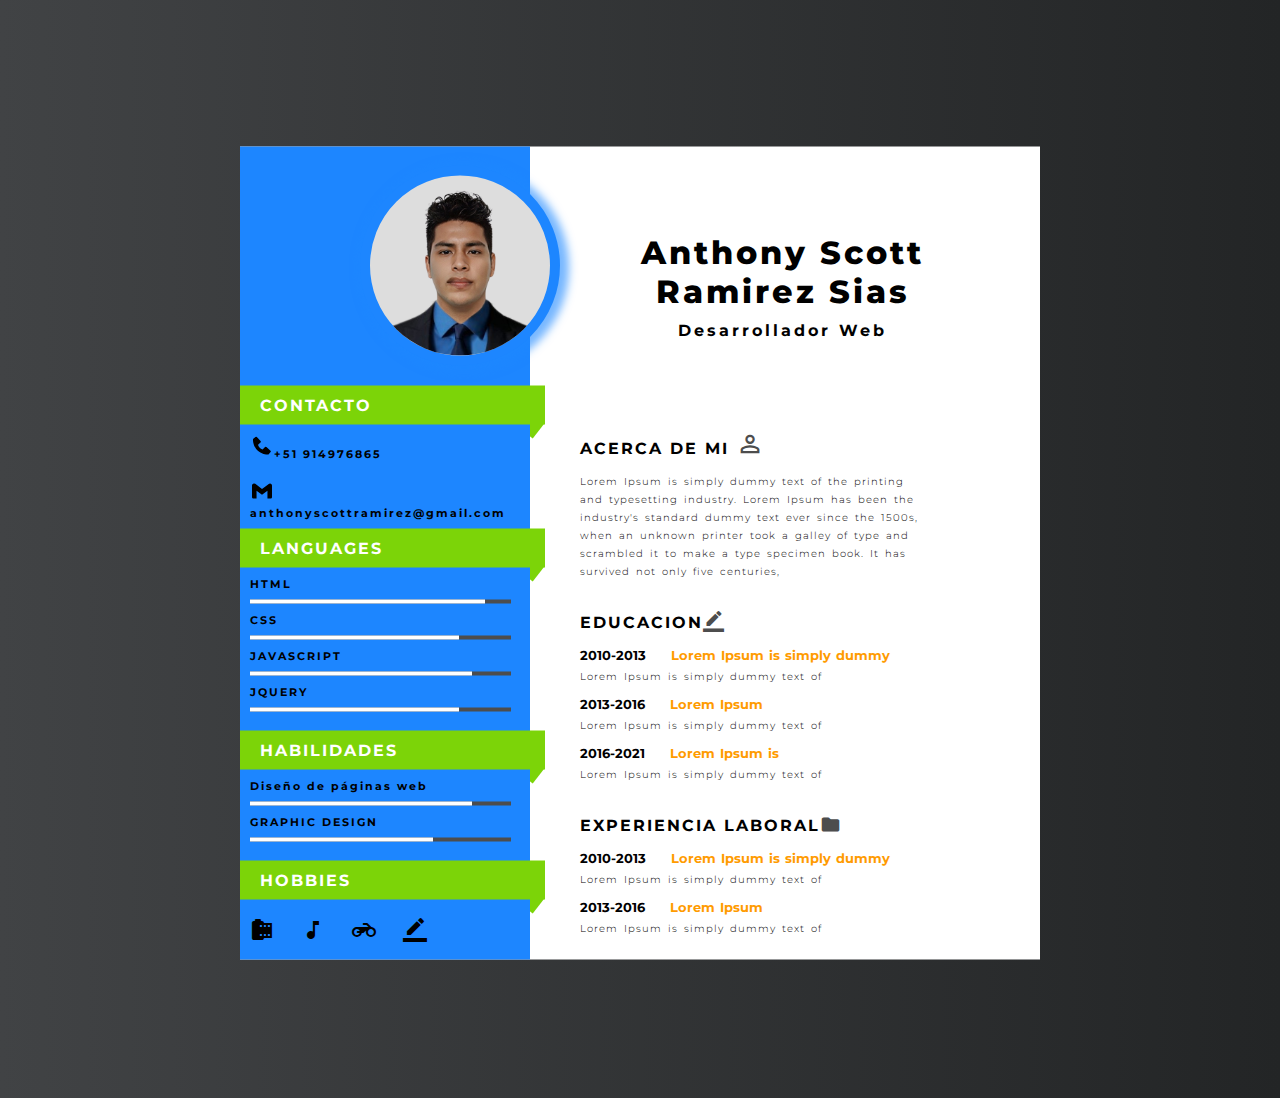
==== cv.html @ 8710fabb "cv" ====
<!DOCTYPE html>
<html lang="es">
<head>
	<title></title>
	<meta name="viewport" content="width=device-width, initial-scale=1.0">
	<link rel="stylesheet" type="text/css" href="css/style_cv.css">
	<link href="https://fonts.googleapis.com/icon?family=Material+Icons" rel="stylesheet">

</head>
<body>

<div class="main">
	<div class="left">
		<br>
		<div class="profile-img"><img src="img/MiFoto.png"></div>

		<div class="box-1">
			<div class="heading">
				<p>CONTACTO</p>
			</div>
			<p class="p1"><img src="img/iconos/telefono.svg" alt="">+51 914976865</p>
			<p class="p1"><img src="img/iconos/correo.svg" alt="">anthonyscottramirez@gmail.com</p>
		</div>

		<div class="box-1">
			<div class="heading">
				<p>LANGUAGES</p>
			</div>

			<p class="p1">HTML
			<div class="skill-container">
				<div class="skill html"></div>
			</div>
			</p>

			<p class="p1">CSS
			<div class="skill-container">
				<div class="skill css"></div>
			</div>
			</p>

			<p class="p1">JAVASCRIPT
			<div class="skill-container">
				<div class="skill js"></div>
			</div>
			</p>

			<p class="p1">JQUERY
			<div class="skill-container">
				<div class="skill jquery"></div>
			</div>
			</p>
		</div>
		<br>

		<div class="box-1">
			<div class="heading">
				<p>HABILIDADES</p>
			</div>

			<p class="p1">Diseño de páginas web
			<div class="skill-container">
				<div class="skill web"></div>
			</div>
			</p>

			<p class="p1">GRAPHIC DESIGN
			<div class="skill-container">
				<div class="skill gra"></div>
			</div>
			</p>

			
		</div>
		<br>
		<div class="box-1">
			<div class="heading">
				<p>HOBBIES</p>
			</div>

			<div class="h-div">
				<i class="material-icons icons2">camera_roll</i>
				<i class="material-icons icons2">music_note</i>
				<i class="material-icons icons2">motorcycle</i>
				<i class="material-icons icons2">border_color</i>
			</div>
			
		</div>

	</div>


	<div class="right">
		<div class="name-div">
			<h1>Anthony Scott Ramirez Sias</h1>
			<p>Desarrollador Web</p>
		</div>

		<div class="box-2">
			<h2>ACERCA DE MI <i class="material-icons icons3" style="font-size: 28px!important; ">perm_identity</i></h2>
			<p class="p2">
				Lorem Ipsum is simply dummy text of the printing and typesetting industry. Lorem Ipsum has been the industry's standard dummy text ever since the 1500s,<br> when an unknown printer took a galley of type and scrambled it to make a type specimen book. It has survived not only five centuries,
			</p>
		</div>



		<div class="box-2">
			<h2>EDUCACION<i class="material-icons icons3" >border_color</i></h2>
			<p class="p3">2010-2013 <span>Lorem Ipsum is simply dummy</span></p>
			<p class="p2">
				Lorem Ipsum is simply dummy text of 
			</p>

			<p class="p3">2013-2016 <span>Lorem Ipsum </span></p>
			<p class="p2">
				Lorem Ipsum is simply dummy text of 
			</p>

			<p class="p3">2016-2021 <span>Lorem Ipsum is</span></p>
			<p class="p2">
				Lorem Ipsum is simply dummy text of 
			</p>
		</div>


		<div class="box-2">
			<h2>EXPERIENCIA LABORAL<i class="material-icons icons3" >folder</i></h2>
			<p class="p3">2010-2013 <span>Lorem Ipsum is simply dummy</span></p>
			<p class="p2">
				Lorem Ipsum is simply dummy text of 
			</p>

			<p class="p3">2013-2016 <span>Lorem Ipsum </span></p>
			<p class="p2">
				Lorem Ipsum is simply dummy text of 
			</p>

			
		</div>

	</div>
</div>
<div>

</div>




</body>
</html>
---- css/style_cv.css ----
@import url('https://fonts.googleapis.com/css2?family=Montserrat:ital,wght@0,400;0,500;0,600;0,700;0,800;0,900;1,500;1,600;1,700;1,800;1,900&display=swap');
body{
	background: #232526;  /* fallback for old browsers */
	background: -webkit-linear-gradient(to right, #414345, #232526);  /* Chrome 10-25, Safari 5.1-6 */
	background: linear-gradient(to right, #414345, #232526); /* W3C, IE 10+/ Edge, Firefox 16+, Chrome 26+, Opera 12+, Safari 7+ */
	height: 122vh;
	font-weight: bold;
	letter-spacing: 2px;
}
*{
	margin: 0px; 
	padding: 0px; 
	font-family: 'Montserrat', sans-serif;
}
.main{
	background-color: white;
	height: auto;
	width: 800px;
	position: absolute;
	transform: translate(-50%, -50%);
	left: 50%;
	top: 60%;
	margin-top: 1%;
	margin-bottom: 1%;
}
.left{
	background-color: #1d86ff;
	width: 290px;
	height: 100%;
	float: left;
}
.right{
	width: 450px;
	float: left;
}
.right .name-div h1{
	font-weight: 800;
}
.profile-img{
	height: 180px;
	width: 180px;
	background-color: #ddd;
	border-radius: 50%;
	margin-bottom: 20px;
	margin-left: 120px;
	border: 10px solid #1d86ff;
	box-shadow: 4px 2px 9px 5px #1d87ff9a;
}
.profile-img img{
	width: 100%;
	border-radius: 50%;
}
.box-1{
	position: relative;
}
.heading{
	background-color: #7cd408;
	padding: 10px;
	color: #ffffff;
	text-align: left;
	padding-left: 20px;
	margin-right: -15px;
}
.heading::after{
	content: '';
	position: absolute;
	width: 120px;
	height: 18px;
	background-color: #7cd408;
	left: 191px;
	top: 0;
	transform:rotate(38deg);
	z-index: -1;
}
.p1{
	padding: 9px 10px;
	font-size: 11px;
}
.icons1{
	font-size: 16px!important;
	padding-right: 10px!important;
	vertical-align: sub;
}
.skill-container{
	width: 90%;
	background-color: #4d4d4d;
	margin: 0px 10px;
}
.skill{
	text-align: right;
	padding-top: 2px;
	padding-bottom: 2px;
	color: white;
}
.html{
	width: 90%;
	background-color: white;
}
.css{
	width: 80%;
	background-color: white;
}
.js{
	width: 85%;
	background-color: white;
}
.jquery{
	width: 80%;
	background-color: white;
}
.web {
	width: 85%;
	background-color: white;
}
.gra{
	width: 70%;
	background-color: white;
}
.icons2{
	padding: 18px 10px;
}
.name-div{
	padding: 86px 0px 60px 55px;
	text-align: center;
	letter-spacing: 3px;
}
.name-div h1{
	margin-bottom: 10px;
}
.box-2{
	padding: 0px 50px;
	margin-top: 30px;
}
.p2{
	font-size: 10px;
	font-weight: 300;
	letter-spacing: 1px;
	word-spacing: 2px;
	line-height: 18px;
	margin-top: 5px;
}
h2{
	font-size: 16px;
	margin-bottom: 15px;
}
.icons3{
	vertical-align: bottom;
	font-size: 21px!important;
	color: #4d4d4d;
}
.p3{
	font-size: 13px;
	word-spacing: 1px;
	letter-spacing: 0px;
	margin-top: 10px;
}
.p3 span{
	color: #ff9b00; padding-left: 20px;
}
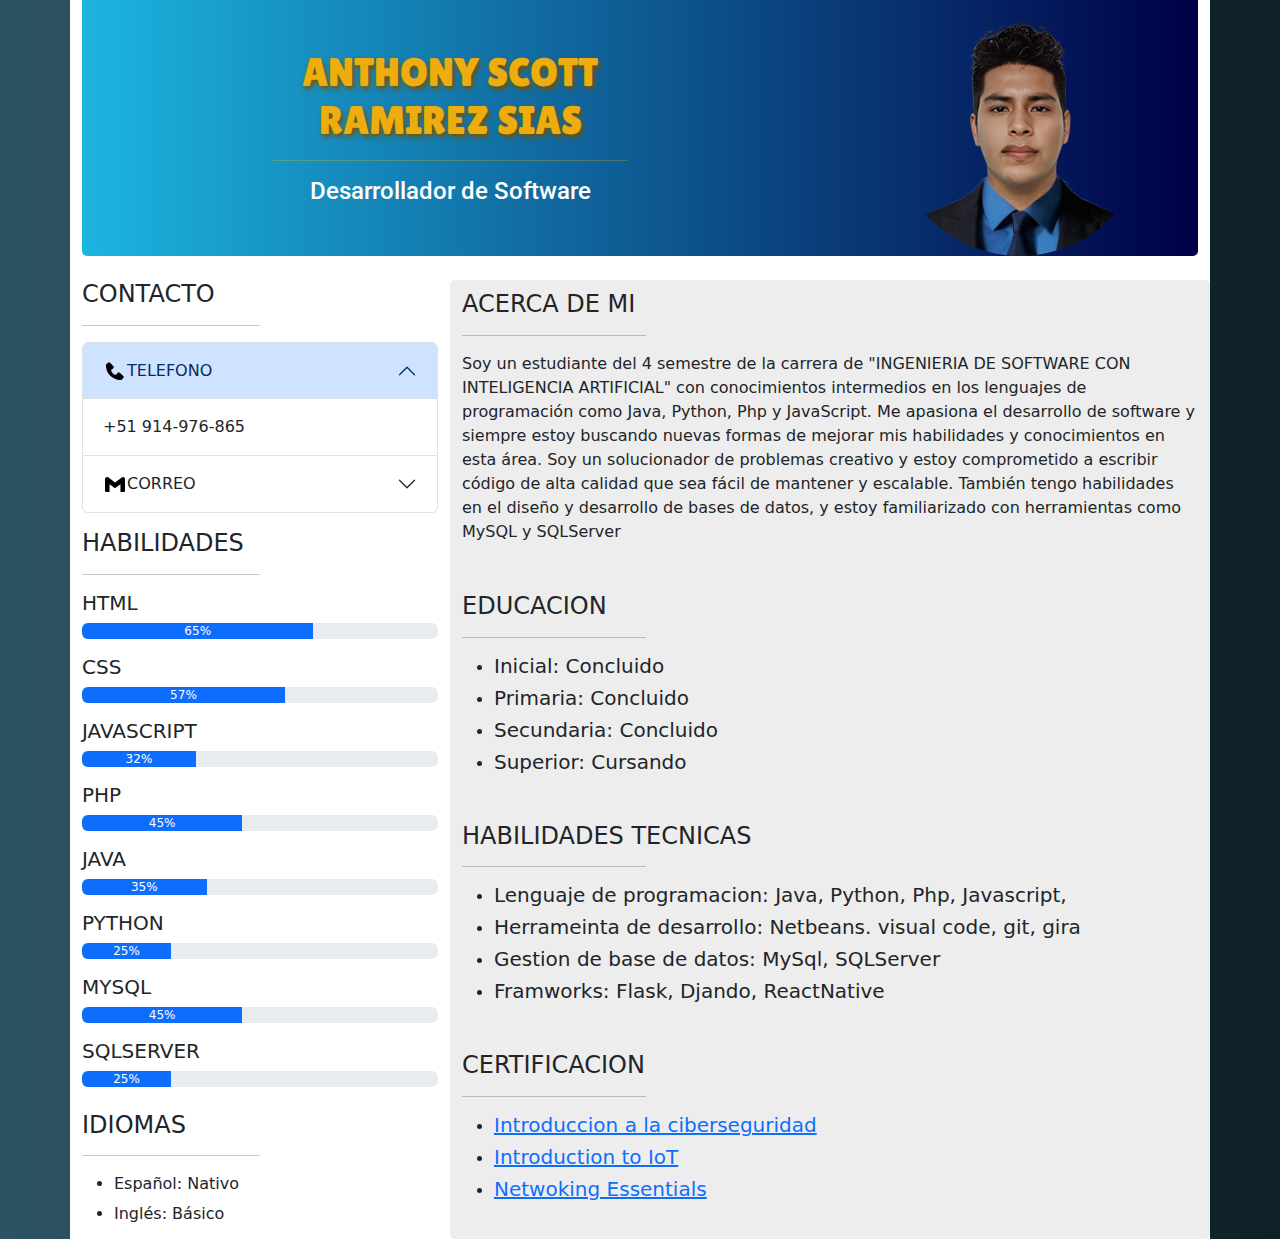
==== commit 07a04976: "cv" ====
--- a/cv.html
+++ b/cv.html
@@ -1,152 +1,216 @@
 <!DOCTYPE html>
 <html lang="es">
 <head>
-	<title></title>
-	<meta name="viewport" content="width=device-width, initial-scale=1.0">
-	<link rel="stylesheet" type="text/css" href="css/style_cv.css">
-	<link href="https://fonts.googleapis.com/icon?family=Material+Icons" rel="stylesheet">
-
+    <meta charset="UTF-8">
+    <meta http-equiv="X-UA-Compatible" content="IE=edge">
+    <meta name="viewport" content="width=device-width, initial-scale=1.0">
+    <link rel="stylesheet" href="css/estilo_cv.css">
+    <link rel="stylesheet" href="https://cdn.jsdelivr.net/npm/bootstrap@5.3.0-alpha2/dist/css/bootstrap.min.css">
+    <title>Mi CV</title>
 </head>
 <body>
-
-<div class="main">
-	<div class="left">
-		<br>
-		<div class="profile-img"><img src="img/MiFoto.png"></div>
-
-		<div class="box-1">
-			<div class="heading">
-				<p>CONTACTO</p>
-			</div>
-			<p class="p1"><img src="img/iconos/telefono.svg" alt="">+51 914976865</p>
-			<p class="p1"><img src="img/iconos/correo.svg" alt="">anthonyscottramirez@gmail.com</p>
-		</div>
-
-		<div class="box-1">
-			<div class="heading">
-				<p>LANGUAGES</p>
-			</div>
-
-			<p class="p1">HTML
-			<div class="skill-container">
-				<div class="skill html"></div>
-			</div>
-			</p>
-
-			<p class="p1">CSS
-			<div class="skill-container">
-				<div class="skill css"></div>
-			</div>
-			</p>
-
-			<p class="p1">JAVASCRIPT
-			<div class="skill-container">
-				<div class="skill js"></div>
-			</div>
-			</p>
-
-			<p class="p1">JQUERY
-			<div class="skill-container">
-				<div class="skill jquery"></div>
-			</div>
-			</p>
-		</div>
-		<br>
-
-		<div class="box-1">
-			<div class="heading">
-				<p>HABILIDADES</p>
-			</div>
-
-			<p class="p1">Diseño de páginas web
-			<div class="skill-container">
-				<div class="skill web"></div>
-			</div>
-			</p>
-
-			<p class="p1">GRAPHIC DESIGN
-			<div class="skill-container">
-				<div class="skill gra"></div>
-			</div>
-			</p>
-
-			
-		</div>
-		<br>
-		<div class="box-1">
-			<div class="heading">
-				<p>HOBBIES</p>
-			</div>
-
-			<div class="h-div">
-				<i class="material-icons icons2">camera_roll</i>
-				<i class="material-icons icons2">music_note</i>
-				<i class="material-icons icons2">motorcycle</i>
-				<i class="material-icons icons2">border_color</i>
-			</div>
-			
-		</div>
-
-	</div>
-
-
-	<div class="right">
-		<div class="name-div">
-			<h1>Anthony Scott Ramirez Sias</h1>
-			<p>Desarrollador Web</p>
-		</div>
-
-		<div class="box-2">
-			<h2>ACERCA DE MI <i class="material-icons icons3" style="font-size: 28px!important; ">perm_identity</i></h2>
-			<p class="p2">
-				Lorem Ipsum is simply dummy text of the printing and typesetting industry. Lorem Ipsum has been the industry's standard dummy text ever since the 1500s,<br> when an unknown printer took a galley of type and scrambled it to make a type specimen book. It has survived not only five centuries,
-			</p>
-		</div>
-
-
-
-		<div class="box-2">
-			<h2>EDUCACION<i class="material-icons icons3" >border_color</i></h2>
-			<p class="p3">2010-2013 <span>Lorem Ipsum is simply dummy</span></p>
-			<p class="p2">
-				Lorem Ipsum is simply dummy text of 
-			</p>
-
-			<p class="p3">2013-2016 <span>Lorem Ipsum </span></p>
-			<p class="p2">
-				Lorem Ipsum is simply dummy text of 
-			</p>
-
-			<p class="p3">2016-2021 <span>Lorem Ipsum is</span></p>
-			<p class="p2">
-				Lorem Ipsum is simply dummy text of 
-			</p>
-		</div>
-
-
-		<div class="box-2">
-			<h2>EXPERIENCIA LABORAL<i class="material-icons icons3" >folder</i></h2>
-			<p class="p3">2010-2013 <span>Lorem Ipsum is simply dummy</span></p>
-			<p class="p2">
-				Lorem Ipsum is simply dummy text of 
-			</p>
-
-			<p class="p3">2013-2016 <span>Lorem Ipsum </span></p>
-			<p class="p2">
-				Lorem Ipsum is simply dummy text of 
-			</p>
-
-			
-		</div>
-
-	</div>
-</div>
-<div>
-
-</div>
-
-
-
-
+  <main class="container bg-white">
+    <header>
+      <div class="row">
+        <div class="col-md-2"></div>
+        <div class="col-md-4 text-center">
+          <br><br>
+          <h1>ANTHONY SCOTT RAMIREZ SIAS </h1>
+          <hr class="text-warning">
+          <h4 class="text-white">Desarrollador de Software</h4>
+        </div>
+        <div class="col-md-2"></div>
+        <div class="col-md-4 text-center">
+          <img src="img/MiFoto.png">
+        </div>
+        
+      </div>
+    </div>
+    </header>
+    <br>
+    <!-- SECCION IZQUIERDA -->
+    <div class="row">
+      <div class="col-md-4">
+
+        <div class="contacto mb-3">
+          <div>
+            <h4>CONTACTO</h4>
+          </div>
+          <div class="w-50">
+            <hr>
+          </div>
+            <div class="contacto_logo">
+              <div class="accordion" id="accordionExample">
+                <div class="accordion-item">
+                  <h2 class="accordion-header">
+                    <button class="accordion-button" type="button" data-bs-toggle="collapse" data-bs-target="#collapseOne" aria-expanded="true" aria-controls="collapseOne">
+                      <img src="img/iconos/telefono.svg" alt=""> <span>TELEFONO</span>
+                    </button>
+                  </h2>
+                  <div id="collapseOne" class="accordion-collapse collapse show" data-bs-parent="#accordionExample">
+                    <div class="accordion-body">
+                      <span>+51 914-976-865</span>
+                    </div>
+                  </div>
+                </div>
+                <div class="accordion-item">
+                  <h2 class="accordion-header">
+                    <button class="accordion-button collapsed" type="button" data-bs-toggle="collapse" data-bs-target="#collapseTwo" aria-expanded="false" aria-controls="collapseTwo">
+                      <img src="img/iconos/correo.svg" alt=""> <span>CORREO</span>
+                    </button>
+                  </h2>
+                  <div id="collapseTwo" class="accordion-collapse collapse" data-bs-parent="#accordionExample">
+                    <div class="accordion-body">
+                      <span>anthonyscottramirez@gmail.com</span>
+                    </div>
+                  </div>
+                </div>           
+              </div>
+            </div>
+        </div>
+
+        <div class="habilidades">
+          <div class="habilidades">
+              <div>
+                <h4>HABILIDADES</h4>
+              </div>
+              <div class="w-50">
+                <hr>
+              </div>
+              <div>
+                <h5>HTML</h5>
+                <div class="progress mb-3" role="progressbar" aria-valuenow="25" aria-valuemin="0" aria-valuemax="100">
+                  <div class="progress-bar bg-primary" style="width: 65%">65%</div>
+                </div>
+
+                <h5>CSS</h5>
+                <div class="progress mb-3" role="progressbar" aria-label="Info example" aria-valuenow="50" aria-valuemin="0" aria-valuemax="100">
+                  <div class="progress-bar bg-primary"  style="width: 57%">57%</div>
+                </div>
+
+                <h5>JAVASCRIPT</h5>
+                <div class="progress mb-3" role="progressbar" aria-label="Warning example" aria-valuenow="75" aria-valuemin="0" aria-valuemax="100">
+                  <div class="progress-bar bg-primary"  style="width: 32%">32%</div>
+                </div>
+
+                <h5>PHP</h5>
+                <div class="progress mb-3 " role="progressbar" aria-label="Danger example" aria-valuenow="100" aria-valuemin="0" aria-valuemax="100">
+                  <div class="progress-bar bg-primary"  style="width: 45%">45%</div>
+                </div>
+
+                <h5>JAVA</h5>
+                <div class="progress mb-3" role="progressbar" aria-label="Danger example" aria-valuenow="100" aria-valuemin="0" aria-valuemax="100">
+                  <div class="progress-bar bg-primary"  style="width: 35%">35%</div>
+                </div>
+
+                <h5>PYTHON</h5>
+                <div class="progress mb-3" role="progressbar" aria-label="Danger example" aria-valuenow="100" aria-valuemin="0" aria-valuemax="100">
+                  <div class="progress-bar bg-primary"  style="width: 25%">25%</div>
+                </div>
+
+                <h5>MYSQL</h5>
+                <div class="progress mb-3" role="progressbar" aria-label="Danger example" aria-valuenow="100" aria-valuemin="0" aria-valuemax="100">
+                  <div class="progress-bar bg-primary"  style="width: 45%">45%</div>
+                </div>
+
+                <h5>SQLSERVER</h5>
+                <div class="progress mb-4" role="progressbar" aria-label="Danger example" aria-valuenow="100" aria-valuemin="0" aria-valuemax="100">
+                  <div class="progress-bar bg-primary"  style="width: 25%">25%</div>
+                </div>
+
+              </div>
+          </div>
+        </div>
+
+        <div class="idioma">
+          <div>
+            <h4>IDIOMAS</h4>
+          </div>
+          <div class="w-50">
+            <hr>
+          </div>
+          <ul>
+            <li><h6>Español:    Nativo</h6></li>
+            <li><h6>Inglés:     Básico</h6></li>
+          </ul>
+        </div>
+
+      </div>
+
+      <!-- SECCION DERECHA -->
+      <div class="col-md-8 seccion_derecha">
+
+        <!-- ACERCA DE MI -->
+        <div class="mb-5">
+              <div class="acerca_de_mi">
+                  <div>
+                    <h4>ACERCA DE MI</h4>
+                  </div>
+                  <div class="linea w-25">
+                    <hr>
+                  </div>
+                  <div><p>Soy un estudiante del 4 semestre de la carrera de "INGENIERIA DE SOFTWARE CON INTELIGENCIA ARTIFICIAL" con conocimientos intermedios en los lenguajes de programación como Java, Python, Php y JavaScript. Me apasiona el desarrollo de software y siempre estoy buscando nuevas formas de mejorar mis habilidades y conocimientos en esta área. Soy un solucionador de problemas creativo y estoy comprometido a escribir código de alta calidad que sea fácil de mantener y escalable. También tengo habilidades en el diseño y desarrollo de bases de datos, y estoy familiarizado con herramientas como MySQL y SQLServer</p></div>
+              </div>
+        </div>
+
+        <!-- FORMACION -->
+
+          <div class="mb-5">
+              <div>
+                <h4>EDUCACION</h4>
+              </div>
+              <div class="linea w-25">
+                <hr>
+              </div>
+              <div>
+                <ul>
+                  <li><h5>Inicial: Concluido  </h5></li>
+                  <li><h5>Primaria: Concluido</h5></li>
+                  <li><h5>Secundaria: Concluido</h5></li>
+                  <li><h5>Superior: Cursando</h5></li>
+                </ul>
+              </div>
+          </div>
+
+          <!-- Habilidades tecnicas -->
+          <div class="mb-5">
+            <div>
+              <h4>HABILIDADES TECNICAS</h4>
+            </div>
+            <div class="linea w-25">
+              <hr>
+            </div>
+            <div>
+              <ul>
+                <li><h5>Lenguaje de programacion: Java, Python, Php, Javascript,  </h5></li>
+                <li><h5>Herrameinta de desarrollo: Netbeans. visual code, git, gira</h5></li>
+                <li><h5>Gestion de base de datos: MySql, SQLServer</h5></li>
+                <li><h5>Framworks: Flask, Djando, ReactNative</h5></li>
+              </ul>
+            </div>
+          </div>
+
+        <!-- CERTIFICADOS -->
+        <div class="certificado ">
+          <div>
+            <h4>CERTIFICACION</h4>
+          </div>
+          <div class="linea w-25">
+            <hr>
+          </div>
+          <div>
+            <ul>
+              <li><h5><a target="_blank" href="https://drive.google.com/file/d/1UM-7TQ8idvlc7zoFAQKpB3_iMfvPYKLU/view?usp=share_link">Introduccion a la ciberseguridad</a></h5></li>
+              <li><h5><a target="_blank" href="https://drive.google.com/file/d/12CK8Zz5y7uemvMbdrowOvV12OxavSzDN/view?usp=share_link">Introduction to IoT</a></h5></li>
+              <li><h5><a target="_blank" href="https://drive.google.com/file/d/1BqZZOOfHJ05Ta8zebTATySy6yWS6qBB5/view?usp=share_link">Netwoking Essentials</a></h5></li>
+            </ul>
+          </div>
+        </div>
+          
+      </div>
+    </div>
+
+  </main>
+    <script src="	https://cdn.jsdelivr.net/npm/bootstrap@5.3.0-alpha2/dist/js/bootstrap.bundle.min.js"></script>
 </body>
 </html>--- a/css/estilo_cv.css
+++ b/css/estilo_cv.css
@@ -0,0 +1,42 @@
+@import url('https://fonts.googleapis.com/css2?family=Montserrat:ital,wght@0,400;0,500;0,600;0,700;0,800;0,900;1,500;1,600;1,700;1,800;1,900&display=swap');
+@import url('https://fonts.googleapis.com/css2?family=Lilita+One&display=swap');
+@import url('https://fonts.googleapis.com/css2?family=Roboto:wght@400;500;700;900&display=swap');
+
+body{
+	background: #0F2027;  /* fallback for old browsers */
+	background: -webkit-linear-gradient(to right, #2C5364, #203A43, #0F2027);  /* Chrome 10-25, Safari 5.1-6 */
+	background: linear-gradient(to right, #2C5364, #203A43, #0F2027); /* W3C, IE 10+/ Edge, Firefox 16+, Chrome 26+, Opera 12+, Safari 7+ */
+	
+}
+
+/* CABECERA */
+header{
+	background: #000046;  /* fallback for old browsers */
+	background: -webkit-linear-gradient(to right, #1CB5E0, #000046);  /* Chrome 10-25, Safari 5.1-6 */
+	background: linear-gradient(to right, #1CB5E0, #000046); /* W3C, IE 10+/ Edge, Firefox 16+, Chrome 26+, Opera 12+, Safari 7+ */
+	border-bottom-left-radius: 5px;
+	border-bottom-right-radius: 5px;
+}
+
+header h1{
+	/* font-family: 'Montserrat', sans-serif; */
+	font-weight: 400;
+	font-family: 'Lilita One', cursive;
+	color: #EEAD0E;
+	text-shadow: 2px 3px 5px  #755200;
+}
+
+header h4{
+	font-family: 'Roboto', sans-serif;
+}
+
+header img{
+	border-radius: 50%;
+}
+
+/* Seccion  deracha */
+.seccion_derecha{
+	background-color: #EDEDED;
+	border-radius: 5px;
+	padding: 10px;
+}
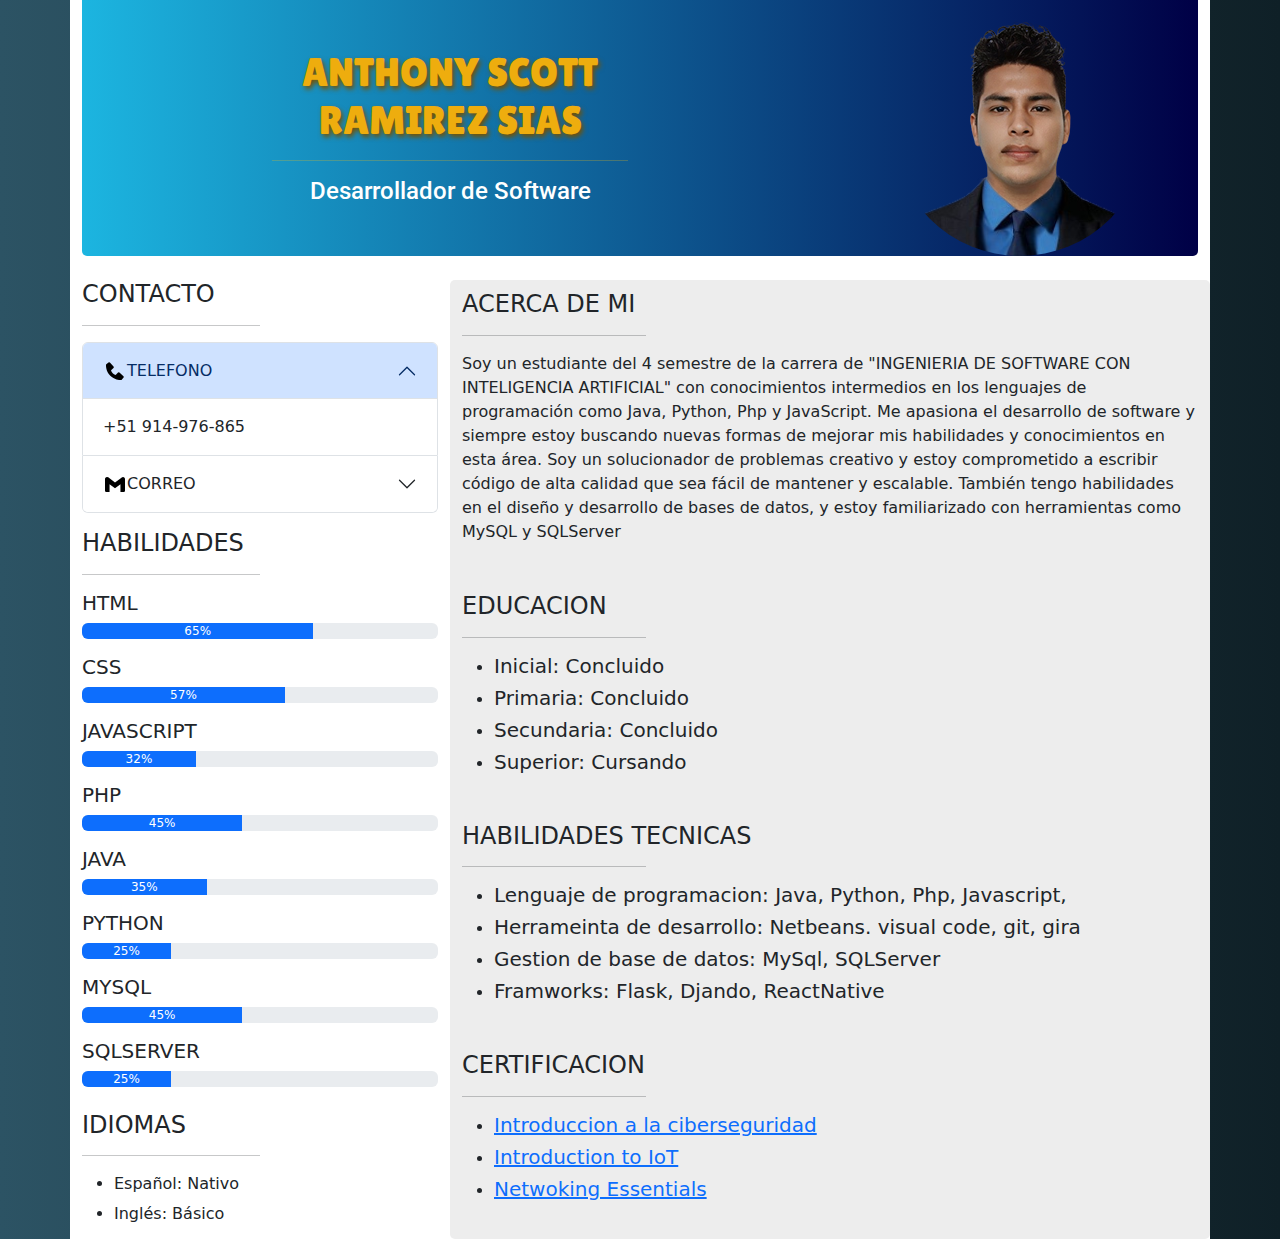
==== commit d5721d26: "Añadido bootstrap local" ====
--- a/cv.html
+++ b/cv.html
@@ -5,7 +5,7 @@
     <meta http-equiv="X-UA-Compatible" content="IE=edge">
     <meta name="viewport" content="width=device-width, initial-scale=1.0">
     <link rel="stylesheet" href="css/estilo_cv.css">
-    <link rel="stylesheet" href="https://cdn.jsdelivr.net/npm/bootstrap@5.3.0-alpha2/dist/css/bootstrap.min.css">
+    <link rel="stylesheet" href="css/bootstrap.min.css">
     <title>Mi CV</title>
 </head>
 <body>
@@ -211,6 +211,6 @@
     </div>
 
   </main>
-    <script src="	https://cdn.jsdelivr.net/npm/bootstrap@5.3.0-alpha2/dist/js/bootstrap.bundle.min.js"></script>
+    <script src="js/bootstrap.bundle.min.js"></script>
 </body>
 </html>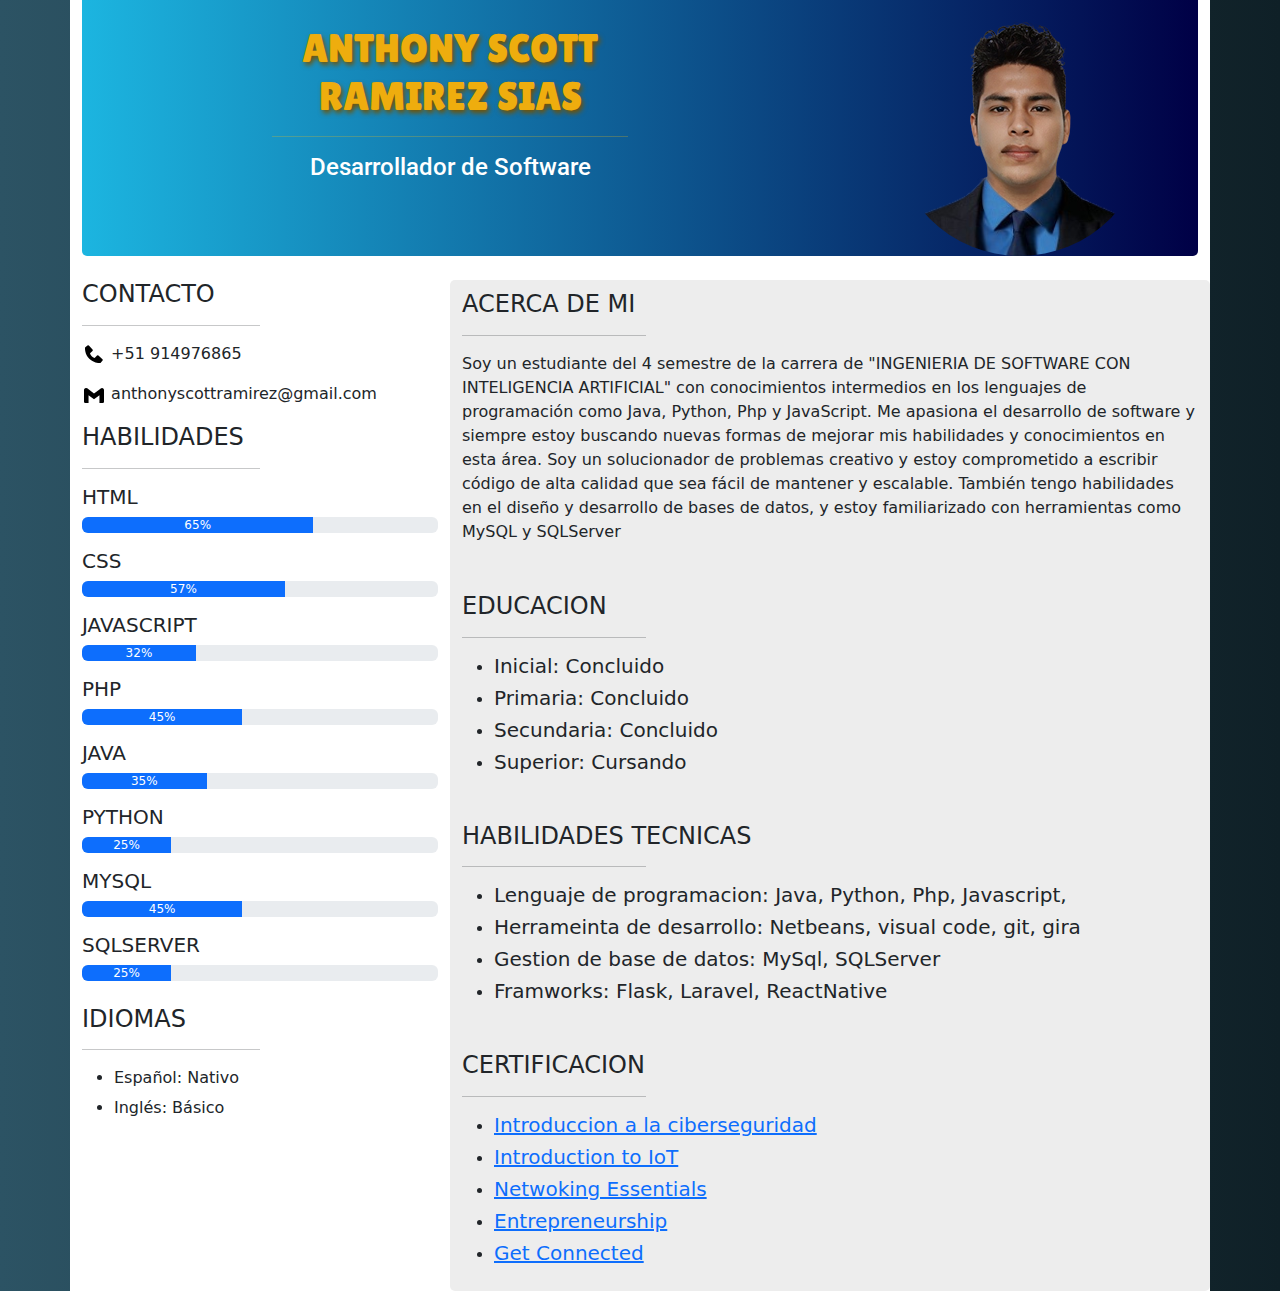
==== commit 258047d5: "Actualizado cv" ====
--- a/cv.html
+++ b/cv.html
@@ -14,14 +14,14 @@
       <div class="row">
         <div class="col-md-2"></div>
         <div class="col-md-4 text-center">
-          <br><br>
+          <br>
           <h1>ANTHONY SCOTT RAMIREZ SIAS </h1>
           <hr class="text-warning">
           <h4 class="text-white">Desarrollador de Software</h4>
         </div>
         <div class="col-md-2"></div>
-        <div class="col-md-4 text-center">
-          <img src="img/MiFoto.png">
+        <div class=" image col-md-4 text-center">
+          <img src="img/MiFoto.png" alt="">
         </div>
         
       </div>
@@ -40,31 +40,13 @@
             <hr>
           </div>
             <div class="contacto_logo">
-              <div class="accordion" id="accordionExample">
-                <div class="accordion-item">
-                  <h2 class="accordion-header">
-                    <button class="accordion-button" type="button" data-bs-toggle="collapse" data-bs-target="#collapseOne" aria-expanded="true" aria-controls="collapseOne">
-                      <img src="img/iconos/telefono.svg" alt=""> <span>TELEFONO</span>
-                    </button>
-                  </h2>
-                  <div id="collapseOne" class="accordion-collapse collapse show" data-bs-parent="#accordionExample">
-                    <div class="accordion-body">
-                      <span>+51 914-976-865</span>
-                    </div>
-                  </div>
-                </div>
-                <div class="accordion-item">
-                  <h2 class="accordion-header">
-                    <button class="accordion-button collapsed" type="button" data-bs-toggle="collapse" data-bs-target="#collapseTwo" aria-expanded="false" aria-controls="collapseTwo">
-                      <img src="img/iconos/correo.svg" alt=""> <span>CORREO</span>
-                    </button>
-                  </h2>
-                  <div id="collapseTwo" class="accordion-collapse collapse" data-bs-parent="#accordionExample">
-                    <div class="accordion-body">
-                      <span>anthonyscottramirez@gmail.com</span>
-                    </div>
-                  </div>
-                </div>           
+              <div class="telefono mb-3">
+                <img src="img/iconos/telefono.svg">
+                <span>+51 914976865</span>
+              </div>
+              <div class="correo mb-3">
+                <img src="img/iconos/correo.svg">
+                <span>anthonyscottramirez@gmail.com</span>
               </div>
             </div>
         </div>
@@ -183,9 +165,9 @@
             <div>
               <ul>
                 <li><h5>Lenguaje de programacion: Java, Python, Php, Javascript,  </h5></li>
-                <li><h5>Herrameinta de desarrollo: Netbeans. visual code, git, gira</h5></li>
+                <li><h5>Herrameinta de desarrollo: Netbeans,   visual code, git, gira</h5></li>
                 <li><h5>Gestion de base de datos: MySql, SQLServer</h5></li>
-                <li><h5>Framworks: Flask, Djando, ReactNative</h5></li>
+                <li><h5>Framworks: Flask, Laravel, ReactNative</h5></li>
               </ul>
             </div>
           </div>
@@ -203,6 +185,8 @@
               <li><h5><a target="_blank" href="https://drive.google.com/file/d/1UM-7TQ8idvlc7zoFAQKpB3_iMfvPYKLU/view?usp=share_link">Introduccion a la ciberseguridad</a></h5></li>
               <li><h5><a target="_blank" href="https://drive.google.com/file/d/12CK8Zz5y7uemvMbdrowOvV12OxavSzDN/view?usp=share_link">Introduction to IoT</a></h5></li>
               <li><h5><a target="_blank" href="https://drive.google.com/file/d/1BqZZOOfHJ05Ta8zebTATySy6yWS6qBB5/view?usp=share_link">Netwoking Essentials</a></h5></li>
+              <li><h5><a target="_blank" href="https://drive.google.com/file/d/1KXFdxHKLUwuSQWB1eQl5Hqxv3xAOcpiB/view?usp=share_link">Entrepreneurship</a></h5></li>
+              <li><h5><a target="_blank" href="https://drive.google.com/file/d/11BIm_Y7Jq5NMbPYSuS9Qfya06PtvhBia/view?usp=share_link">Get Connected</a></h5></li>
             </ul>
           </div>
         </div>
@@ -212,5 +196,8 @@
 
   </main>
     <script src="js/bootstrap.bundle.min.js"></script>
+    <script src="js/html2canvas.min.js"></script>
+    <script src="js/html2pdf.bundle.min.js"></script>
+    <script src="js/boton.js"></script>
 </body>
 </html>--- a/css/estilo_cv.css
+++ b/css/estilo_cv.css
@@ -34,6 +34,8 @@
 	border-radius: 50%;
 }
 
+
+
 /* Seccion  deracha */
 .seccion_derecha{
 	background-color: #EDEDED;
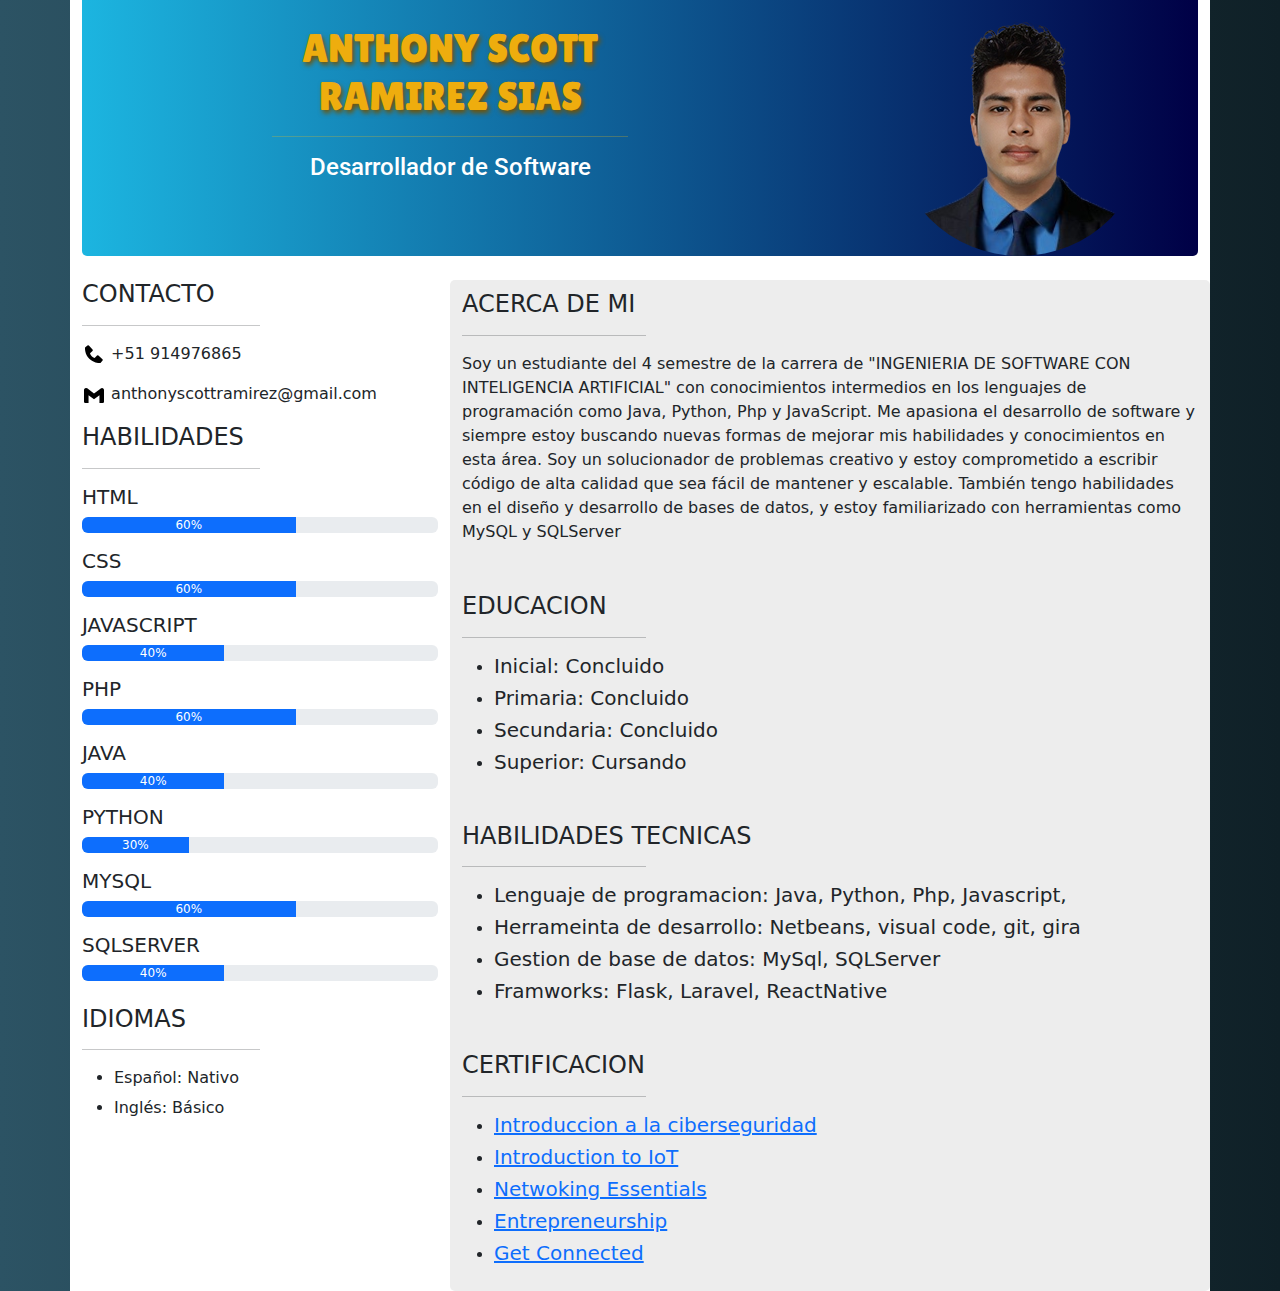
==== commit a0f3bcb2: "actualizado" ====
--- a/cv.html
+++ b/cv.html
@@ -62,42 +62,42 @@
               <div>
                 <h5>HTML</h5>
                 <div class="progress mb-3" role="progressbar" aria-valuenow="25" aria-valuemin="0" aria-valuemax="100">
-                  <div class="progress-bar bg-primary" style="width: 65%">65%</div>
+                  <div class="progress-bar bg-primary" style="width: 60%">60%</div>
                 </div>
 
                 <h5>CSS</h5>
                 <div class="progress mb-3" role="progressbar" aria-label="Info example" aria-valuenow="50" aria-valuemin="0" aria-valuemax="100">
-                  <div class="progress-bar bg-primary"  style="width: 57%">57%</div>
+                  <div class="progress-bar bg-primary"  style="width: 60%">60%</div>
                 </div>
 
                 <h5>JAVASCRIPT</h5>
                 <div class="progress mb-3" role="progressbar" aria-label="Warning example" aria-valuenow="75" aria-valuemin="0" aria-valuemax="100">
-                  <div class="progress-bar bg-primary"  style="width: 32%">32%</div>
+                  <div class="progress-bar bg-primary"  style="width: 40%">40%</div>
                 </div>
 
                 <h5>PHP</h5>
                 <div class="progress mb-3 " role="progressbar" aria-label="Danger example" aria-valuenow="100" aria-valuemin="0" aria-valuemax="100">
-                  <div class="progress-bar bg-primary"  style="width: 45%">45%</div>
+                  <div class="progress-bar bg-primary"  style="width: 60%">60%</div>
                 </div>
 
                 <h5>JAVA</h5>
                 <div class="progress mb-3" role="progressbar" aria-label="Danger example" aria-valuenow="100" aria-valuemin="0" aria-valuemax="100">
-                  <div class="progress-bar bg-primary"  style="width: 35%">35%</div>
+                  <div class="progress-bar bg-primary"  style="width: 40%">40%</div>
                 </div>
 
                 <h5>PYTHON</h5>
                 <div class="progress mb-3" role="progressbar" aria-label="Danger example" aria-valuenow="100" aria-valuemin="0" aria-valuemax="100">
-                  <div class="progress-bar bg-primary"  style="width: 25%">25%</div>
+                  <div class="progress-bar bg-primary"  style="width: 30%">30%</div>
                 </div>
 
                 <h5>MYSQL</h5>
                 <div class="progress mb-3" role="progressbar" aria-label="Danger example" aria-valuenow="100" aria-valuemin="0" aria-valuemax="100">
-                  <div class="progress-bar bg-primary"  style="width: 45%">45%</div>
+                  <div class="progress-bar bg-primary"  style="width: 60%">60%</div>
                 </div>
 
                 <h5>SQLSERVER</h5>
                 <div class="progress mb-4" role="progressbar" aria-label="Danger example" aria-valuenow="100" aria-valuemin="0" aria-valuemax="100">
-                  <div class="progress-bar bg-primary"  style="width: 25%">25%</div>
+                  <div class="progress-bar bg-primary"  style="width: 40%">40%</div>
                 </div>
 
               </div>
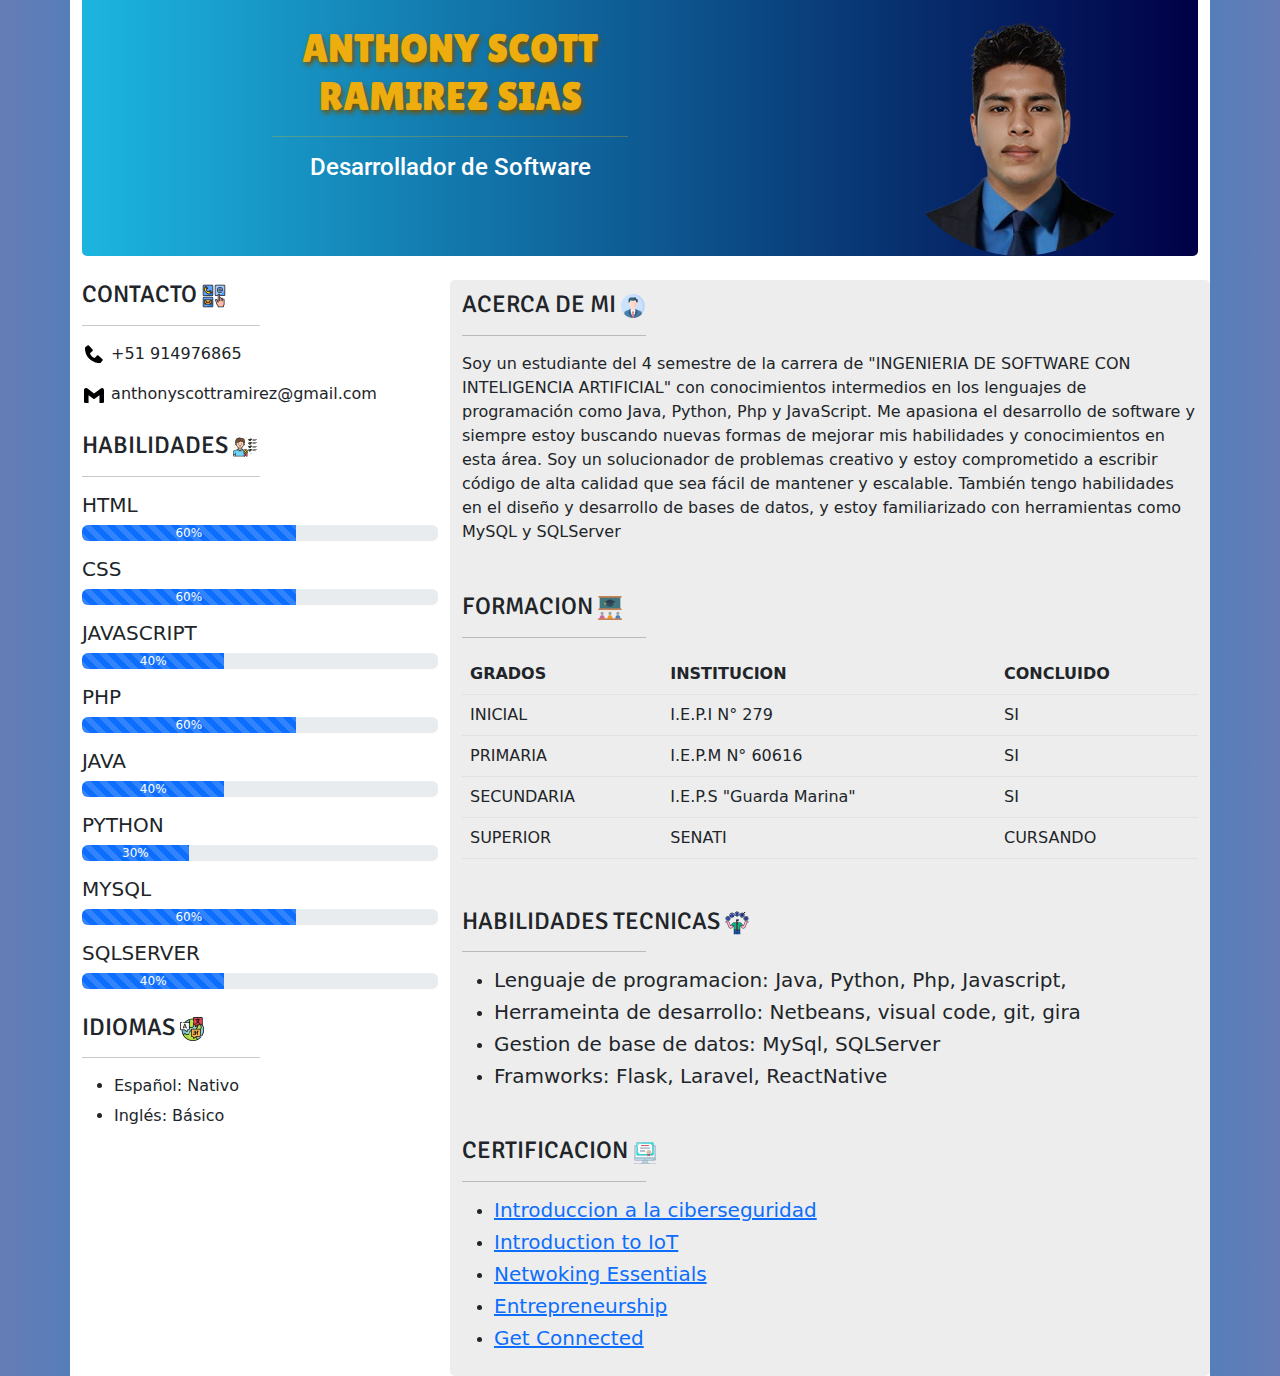
==== commit 3b9497b1: "cv actualizado" ====
--- a/cv.html
+++ b/cv.html
@@ -34,12 +34,12 @@
 
         <div class="contacto mb-3">
           <div>
-            <h4>CONTACTO</h4>
+            <h4>CONTACTO <span></span> <img src="img/iconos/ico_cv/contacto.png"></h4>
           </div>
           <div class="w-50">
             <hr>
           </div>
-            <div class="contacto_logo">
+            <div class="contacto_logo mb-4">
               <div class="telefono mb-3">
                 <img src="img/iconos/telefono.svg">
                 <span>+51 914976865</span>
@@ -54,50 +54,50 @@
         <div class="habilidades">
           <div class="habilidades">
               <div>
-                <h4>HABILIDADES</h4>
+                <h4>HABILIDADES <span></span> <img src="img/iconos/ico_cv/habilidad.png"></h4>
               </div>
               <div class="w-50">
                 <hr>
               </div>
               <div>
                 <h5>HTML</h5>
-                <div class="progress mb-3" role="progressbar" aria-valuenow="25" aria-valuemin="0" aria-valuemax="100">
-                  <div class="progress-bar bg-primary" style="width: 60%">60%</div>
+                <div class="progress mb-3" role="progressbar" aria-label="Animated striped example" aria-valuenow="75" aria-valuemin="0" aria-valuemax="100">
+                  <div class="progress-bar progress-bar-striped progress-bar-animated" style="width: 60%">60%</div>
                 </div>
 
                 <h5>CSS</h5>
-                <div class="progress mb-3" role="progressbar" aria-label="Info example" aria-valuenow="50" aria-valuemin="0" aria-valuemax="100">
-                  <div class="progress-bar bg-primary"  style="width: 60%">60%</div>
-                </div>
+                <div class="progress mb-3" role="progressbar" aria-label="Animated striped example" aria-valuenow="75" aria-valuemin="0" aria-valuemax="100">
+                  <div class="progress-bar progress-bar-striped progress-bar-animated" style="width: 60%">60%</div>
+                </div>  
 
                 <h5>JAVASCRIPT</h5>
-                <div class="progress mb-3" role="progressbar" aria-label="Warning example" aria-valuenow="75" aria-valuemin="0" aria-valuemax="100">
-                  <div class="progress-bar bg-primary"  style="width: 40%">40%</div>
+                <div class="progress mb-3" role="progressbar" aria-label="Animated striped example" aria-valuenow="75" aria-valuemin="0" aria-valuemax="100">
+                  <div class="progress-bar progress-bar-striped progress-bar-animated" style="width: 40%">40%</div>
                 </div>
 
                 <h5>PHP</h5>
-                <div class="progress mb-3 " role="progressbar" aria-label="Danger example" aria-valuenow="100" aria-valuemin="0" aria-valuemax="100">
-                  <div class="progress-bar bg-primary"  style="width: 60%">60%</div>
-                </div>
+                <div class="progress mb-3" role="progressbar" aria-label="Animated striped example" aria-valuenow="75" aria-valuemin="0" aria-valuemax="100">
+                  <div class="progress-bar progress-bar-striped progress-bar-animated" style="width: 60%">60%</div>
+                </div> 
 
                 <h5>JAVA</h5>
                 <div class="progress mb-3" role="progressbar" aria-label="Danger example" aria-valuenow="100" aria-valuemin="0" aria-valuemax="100">
-                  <div class="progress-bar bg-primary"  style="width: 40%">40%</div>
+                  <div class="progress-bar progress-bar-striped progress-bar-animated"  style="width: 40%">40%</div>
                 </div>
 
                 <h5>PYTHON</h5>
                 <div class="progress mb-3" role="progressbar" aria-label="Danger example" aria-valuenow="100" aria-valuemin="0" aria-valuemax="100">
-                  <div class="progress-bar bg-primary"  style="width: 30%">30%</div>
+                  <div class="progress-bar progress-bar-striped progress-bar-animated"  style="width: 30%">30%</div>
                 </div>
 
                 <h5>MYSQL</h5>
                 <div class="progress mb-3" role="progressbar" aria-label="Danger example" aria-valuenow="100" aria-valuemin="0" aria-valuemax="100">
-                  <div class="progress-bar bg-primary"  style="width: 60%">60%</div>
+                  <div class="progress-bar progress-bar-striped progress-bar-animated"  style="width: 60%">60%</div>
                 </div>
 
                 <h5>SQLSERVER</h5>
                 <div class="progress mb-4" role="progressbar" aria-label="Danger example" aria-valuenow="100" aria-valuemin="0" aria-valuemax="100">
-                  <div class="progress-bar bg-primary"  style="width: 40%">40%</div>
+                  <div class="progress-bar progress-bar-striped progress-bar-animated"  style="width: 40%">40%</div>
                 </div>
 
               </div>
@@ -106,7 +106,7 @@
 
         <div class="idioma">
           <div>
-            <h4>IDIOMAS</h4>
+            <h4>IDIOMAS <span></span><img src="img/iconos/ico_cv/idiomas.png"></h4>
           </div>
           <div class="w-50">
             <hr>
@@ -126,7 +126,7 @@
         <div class="mb-5">
               <div class="acerca_de_mi">
                   <div>
-                    <h4>ACERCA DE MI</h4>
+                    <h4>ACERCA DE MI <span></span><img src="img/iconos/ico_cv/perfil.png" alt=""></h4>
                   </div>
                   <div class="linea w-25">
                     <hr>
@@ -139,25 +139,50 @@
 
           <div class="mb-5">
               <div>
-                <h4>EDUCACION</h4>
+                <h4>FORMACION <span></span><img src="img/iconos/ico_cv/formacion.png" alt=""></h4>
               </div>
               <div class="linea w-25">
                 <hr>
               </div>
               <div>
-                <ul>
-                  <li><h5>Inicial: Concluido  </h5></li>
-                  <li><h5>Primaria: Concluido</h5></li>
-                  <li><h5>Secundaria: Concluido</h5></li>
-                  <li><h5>Superior: Cursando</h5></li>
-                </ul>
+                <table class="table table-hover">
+                  <thead>
+                    <tr>
+                      <th>GRADOS</th>
+                      <th>INSTITUCION</th>
+                      <th>CONCLUIDO</th>
+                    </tr>
+                  </thead>
+                  <tbody>
+                    <tr>
+                      <td>INICIAL</td>
+                      <td>I.E.P.I N° 279</td>
+                      <td>SI</td>
+                    </tr>
+                    <tr>
+                      <td>PRIMARIA</td>
+                      <td>I.E.P.M N° 60616</td>
+                      <td>SI</td>
+                    </tr>
+                    <tr>
+                      <td>SECUNDARIA</td>
+                      <td>I.E.P.S "Guarda Marina"</td>
+                      <td>SI</td>
+                    </tr>
+                    <tr>
+                      <td>SUPERIOR</td>
+                      <td>SENATI</td>
+                      <td>CURSANDO</td>
+                    </tr>
+                  </tbody>
+                </table>
               </div>
           </div>
 
           <!-- Habilidades tecnicas -->
           <div class="mb-5">
             <div>
-              <h4>HABILIDADES TECNICAS</h4>
+              <h4>HABILIDADES TECNICAS <span></span> <img src="img/iconos/ico_cv/habilidades-tecnicas.png" alt=""></h4>
             </div>
             <div class="linea w-25">
               <hr>
@@ -175,7 +200,7 @@
         <!-- CERTIFICADOS -->
         <div class="certificado ">
           <div>
-            <h4>CERTIFICACION</h4>
+            <h4>CERTIFICACION <span></span> <img src="img/iconos/ico_cv/certificado-en-linea.png" alt=""></h4>
           </div>
           <div class="linea w-25">
             <hr>
--- a/css/estilo_cv.css
+++ b/css/estilo_cv.css
@@ -1,11 +1,12 @@
 @import url('https://fonts.googleapis.com/css2?family=Montserrat:ital,wght@0,400;0,500;0,600;0,700;0,800;0,900;1,500;1,600;1,700;1,800;1,900&display=swap');
 @import url('https://fonts.googleapis.com/css2?family=Lilita+One&display=swap');
 @import url('https://fonts.googleapis.com/css2?family=Roboto:wght@400;500;700;900&display=swap');
+@import url('https://fonts.googleapis.com/css2?family=Signika+Negative:wght@400;500;600;700&display=swap');
 
 body{
-	background: #0F2027;  /* fallback for old browsers */
-	background: -webkit-linear-gradient(to right, #2C5364, #203A43, #0F2027);  /* Chrome 10-25, Safari 5.1-6 */
-	background: linear-gradient(to right, #2C5364, #203A43, #0F2027); /* W3C, IE 10+/ Edge, Firefox 16+, Chrome 26+, Opera 12+, Safari 7+ */
+	background: #667db6;  /* fallback for old browsers */
+	background: -webkit-linear-gradient(to right, #667db6, #0082c8, #0082c8, #667db6);  /* Chrome 10-25, Safari 5.1-6 */
+	background: linear-gradient(to right, #667db6, #0082c8, #0082c8, #667db6); /* W3C, IE 10+/ Edge, Firefox 16+, Chrome 26+, Opera 12+, Safari 7+ */
 	
 }
 
@@ -34,6 +35,9 @@
 	border-radius: 50%;
 }
 
+h4{
+	font-family: 'Signika Negative', sans-serif;
+}
 
 
 /* Seccion  deracha */
@@ -42,3 +46,6 @@
 	border-radius: 5px;
 	padding: 10px;
 }
+
+
+
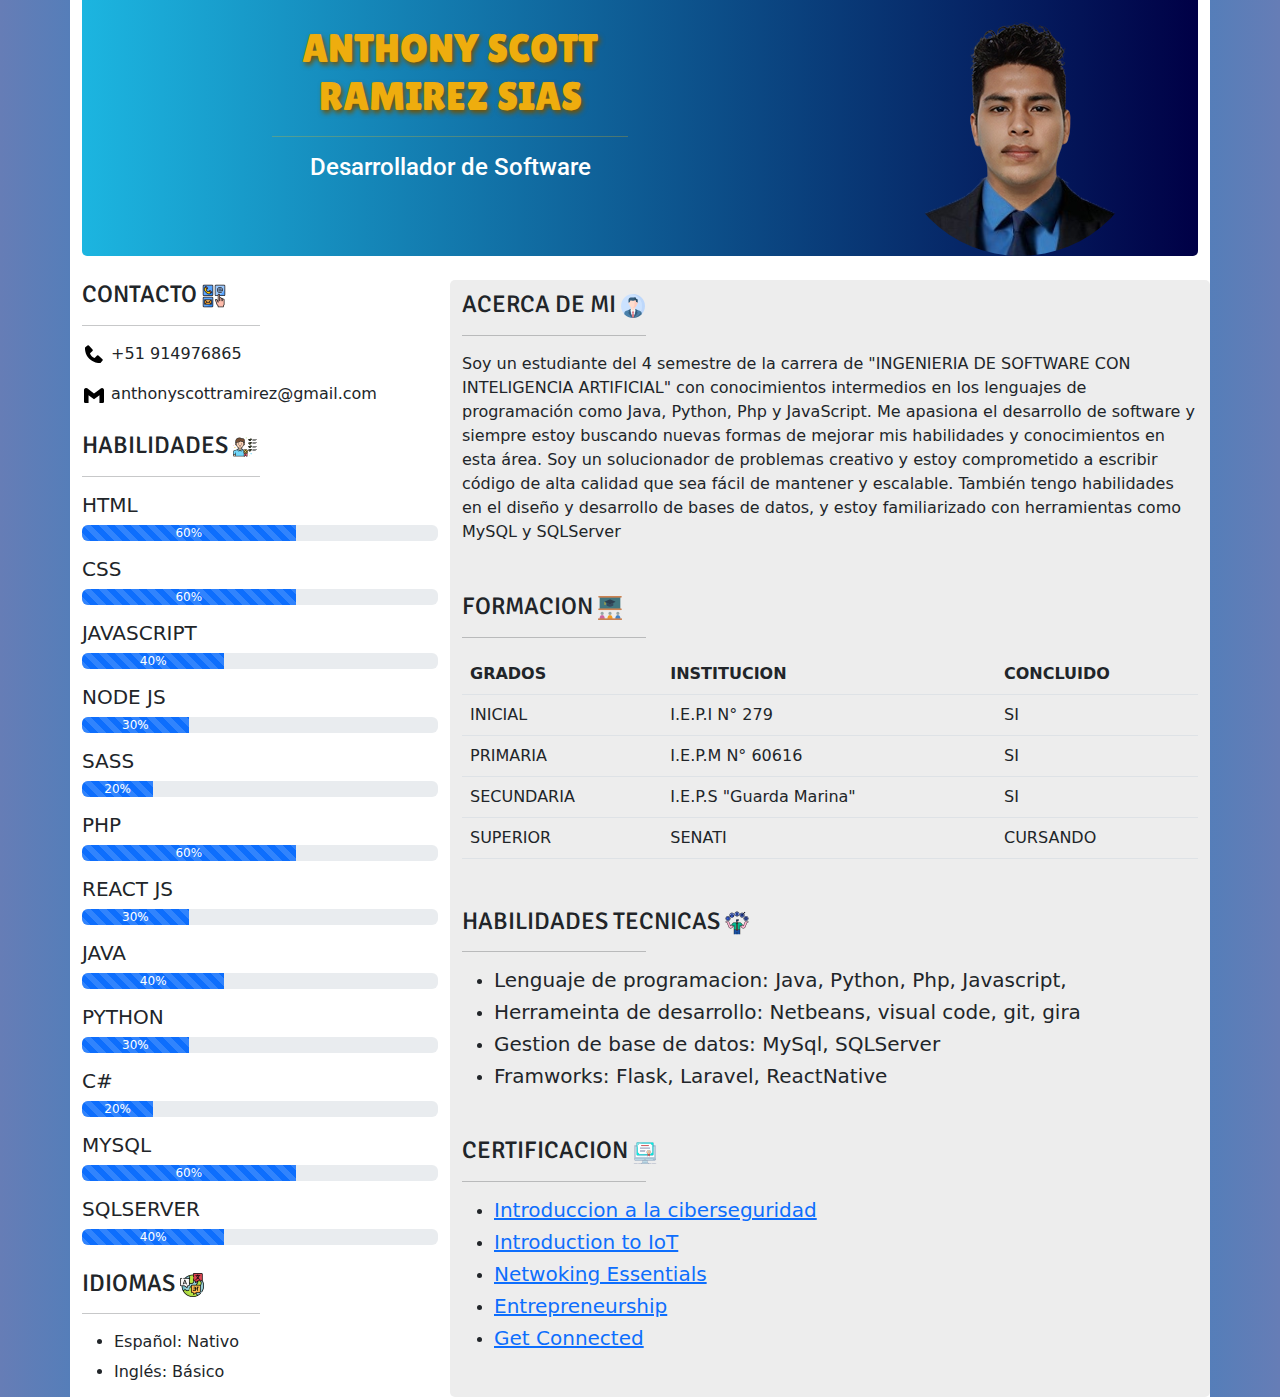
==== commit b8ec22d8: "nuevas tecnologias añadidas" ====
--- a/cv.html
+++ b/cv.html
@@ -75,9 +75,24 @@
                   <div class="progress-bar progress-bar-striped progress-bar-animated" style="width: 40%">40%</div>
                 </div>
 
+                <h5>NODE JS</h5>
+                <div class="progress mb-3" role="progressbar" aria-label="Animated striped example" aria-valuenow="75" aria-valuemin="0" aria-valuemax="100">
+                  <div class="progress-bar progress-bar-striped progress-bar-animated" style="width: 30%">30%</div>
+                </div>
+
+                <h5>SASS</h5>
+                <div class="progress mb-3" role="progressbar" aria-label="Animated striped example" aria-valuenow="75" aria-valuemin="0" aria-valuemax="100">
+                  <div class="progress-bar progress-bar-striped progress-bar-animated" style="width: 20%">20%</div>
+                </div>
+
                 <h5>PHP</h5>
                 <div class="progress mb-3" role="progressbar" aria-label="Animated striped example" aria-valuenow="75" aria-valuemin="0" aria-valuemax="100">
                   <div class="progress-bar progress-bar-striped progress-bar-animated" style="width: 60%">60%</div>
+                </div>
+
+                <h5>REACT JS</h5>
+                <div class="progress mb-3" role="progressbar" aria-label="Animated striped example" aria-valuenow="75" aria-valuemin="0" aria-valuemax="100">
+                  <div class="progress-bar progress-bar-striped progress-bar-animated" style="width: 30%">30%</div>
                 </div> 
 
                 <h5>JAVA</h5>
@@ -88,6 +103,11 @@
                 <h5>PYTHON</h5>
                 <div class="progress mb-3" role="progressbar" aria-label="Danger example" aria-valuenow="100" aria-valuemin="0" aria-valuemax="100">
                   <div class="progress-bar progress-bar-striped progress-bar-animated"  style="width: 30%">30%</div>
+                </div>
+
+                <h5>C#</h5>
+                <div class="progress mb-3" role="progressbar" aria-label="Danger example" aria-valuenow="100" aria-valuemin="0" aria-valuemax="100">
+                  <div class="progress-bar progress-bar-striped progress-bar-animated"  style="width: 20%">20%</div>
                 </div>
 
                 <h5>MYSQL</h5>
